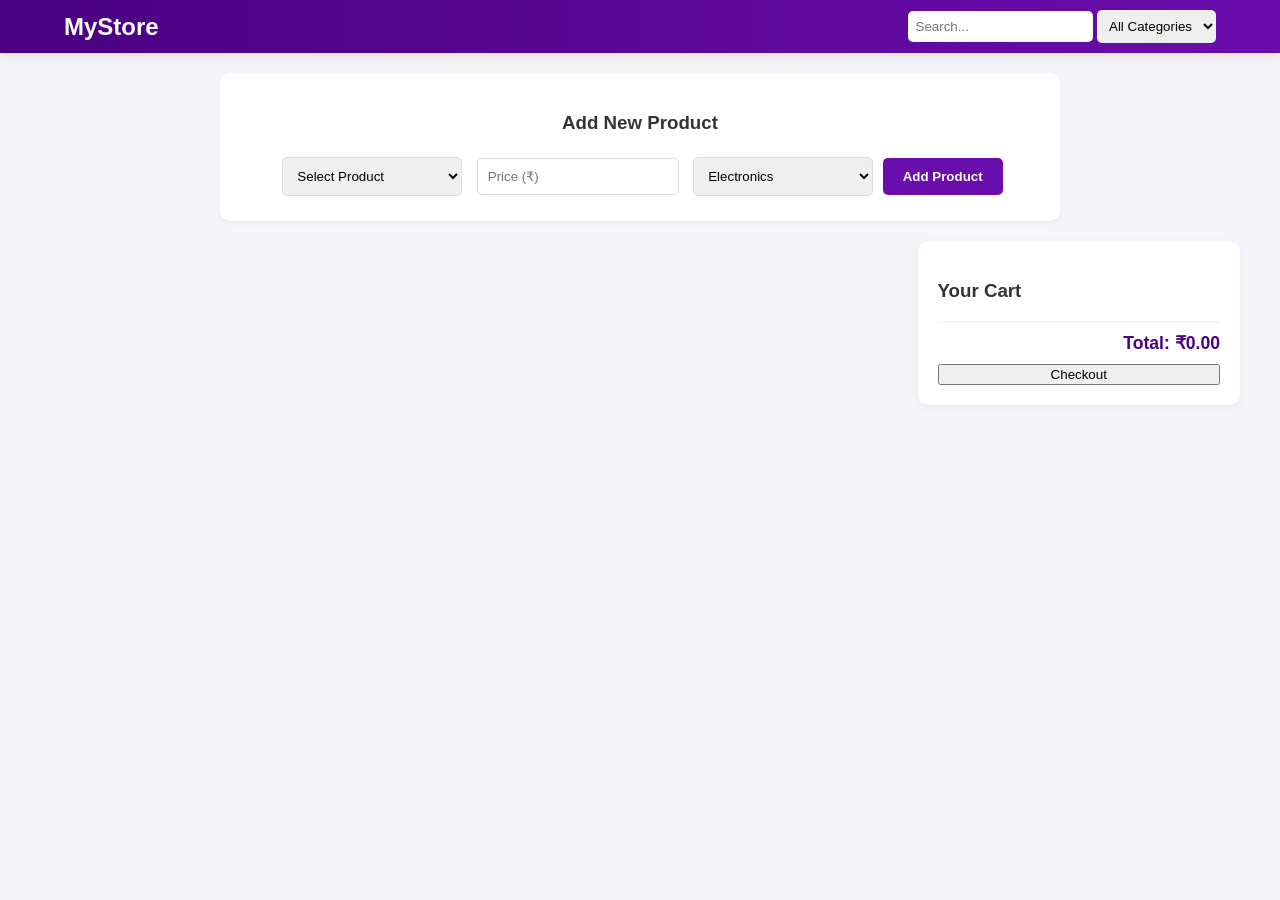
==== src/main/resources/static/index.html @ e2c20302 "Initial commit: Spring Boot + JS Ecommerce Store" ====
<!DOCTYPE html>
<html lang="en">
<head>
    <meta charset="UTF-8">
    <title>HIE STORE | 2026</title>
    <link rel="stylesheet" href="style.css">
</head>
<body>
    <header class="navbar">
        <h2>MyStore</h2>
        <div class="search-controls">
            <input type="text" id="search" placeholder="Search..." onkeyup="searchProducts()">
            <select id="categoryFilter" onchange="filterCategory()">
                <option value="all">All Categories</option>
                <option value="electronics">Electronics</option>
                <option value="clothing">Clothing</option>
            </select>
        </div>
    </header>

    <main class="container">
        <section class="form-container">
            <h3>Add New Product</h3>
            <select id="nameInput">
                <option value="" disabled selected>Select Product</option>
                <option value="Backpack">Backpack</option>
                <option value="OnePlus Buds">OnePlus Buds</option>
                <option value="Iphone">Iphone</option>
                <option value="Android Phone">Android Phone</option>
                <option value="Bodycone">Bodycone</option>
                <option value="Top">Top</option>
            </select>
            <input type="number" id="priceInput" placeholder="Price (₹)">
            <select id="categoryInput">
                <option value="electronics">Electronics</option>
                <option value="clothing">Clothing</option>
            </select>
            <button onclick="addProduct()">Add Product</button>
        </section>

        <div class="main-content">
            <div class="products-section">
                <div id="product-list" class="product-grid"></div>
            </div>
            <aside class="cart-section">
                <h3>Your Cart</h3>
                <ul id="cart"></ul>
                <div id="cart-total"><strong>Total: ₹0.00</strong></div>
                <button onclick="checkout()" style="width:100%; margin-top:10px;">Checkout</button>
            </aside>
        </div>
    </main>
    <script src="script.js"></script>
</body>
</html>
---- src/main/resources/static/style.css ----
/* Global */
body {
  font-family: 'Segoe UI', Tahoma, Geneva, Verdana, sans-serif;
  margin: 0;
  background: #f4f4f9;
  color: #333;
}

/* Navbar Improvements */
.navbar {
  display: flex;
  justify-content: space-between;
  align-items: center;
  background: linear-gradient(90deg, #4b0082, #6a0dad);
  padding: 10px 5%;
  color: white;
  position: sticky;
  top: 0;
  z-index: 1000;
  box-shadow: 0 2px 10px rgba(0,0,0,0.1);
}

.navbar h2 { margin: 0; color: white; }

.search-controls input, .search-controls select {
  padding: 8px;
  border-radius: 5px;
  border: none;
  outline: none;
}

/* Form Container */
.form-container {
  max-width: 800px;
  margin: 20px auto;
  background: white;
  padding: 20px;
  border-radius: 10px;
  box-shadow: 0 2px 5px rgba(0,0,0,0.05);
  text-align: center;
}

.form-container input, .form-container select {
  padding: 10px;
  margin: 5px;
  border-radius: 5px;
  border: 1px solid #ddd;
  width: 180px;
}

.form-container button {
  background: #6a0dad;
  color: white;
  border: none;
  padding: 11px 20px;
  cursor: pointer;
  border-radius: 5px;
  font-weight: bold;
  transition: opacity 0.2s;
}

.form-container button:hover { opacity: 0.9; }

/* Layout for Main Content */
.container {
  width: 95%;
  max-width: 1200px;
  margin: 0 auto;
}

.main-content {
  display: flex;
  gap: 30px;
  margin-top: 20px;
}

.products-section { flex: 3; }

.cart-section { 
  flex: 1; 
  background: #fff; 
  padding: 20px; 
  border-radius: 10px;
  height: fit-content;
  position: sticky;
  top: 80px;
  box-shadow: 0 2px 10px rgba(0,0,0,0.05);
}

/* Product Grid */
.product-grid {
  display: grid;
  grid-template-columns: repeat(auto-fill, minmax(220px, 1fr));
  gap: 20px;
  padding-bottom: 50px;
}

/* Product Card */
.product-card {
  background: white;
  border-radius: 12px;
  padding: 15px;
  text-align: center;
  transition: transform 0.2s, box-shadow 0.2s;
  border: 1px solid #eee;
}

.product-card:hover {
  transform: translateY(-5px);
  box-shadow: 0 8px 20px rgba(0,0,0,0.1);
}

.product-card h3 { margin: 10px 0 5px; font-size: 1.1em; }
.product-card p { color: #666; font-weight: bold; margin-bottom: 15px; }

.card-actions {
  display: flex;
  gap: 10px;
  justify-content: center;
}

.card-actions button {
  padding: 8px 12px;
  border-radius: 5px;
  border: none;
  cursor: pointer;
  font-weight: 600;
}

.card-actions button:first-child { background: #e8f5e9; color: #2e7d32; } /* Cart color */
.card-actions button:last-child { background: #ffebee; color: #c62828; }  /* Delete color */

/* Cart Specifics - Fixed IDs to match JS updateCartUI() */
#cart {
  list-style: none;
  padding: 0;
  margin: 0;
}

#cart li {
  background: #fdfbff;
  margin-bottom: 8px;
  padding: 12px;
  border-bottom: 1px solid #eee;
  display: flex;
  justify-content: space-between;
  font-size: 0.9em;
  border-radius: 5px;
}

#cart-total {
  margin-top: 15px;
  text-align: right;
  font-size: 1.1em;
  color: #4b0082;
  border-top: 2px solid #f4f4f9;
  padding-top: 10px;
}

/* Checkout Button */
.btn-checkout {
  background: #6a0dad;
  color: white;
  border: none;
  padding: 12px;
  width: 100%;
  border-radius: 5px;
  margin-top: 15px;
  cursor: pointer;
  font-weight: bold;
}
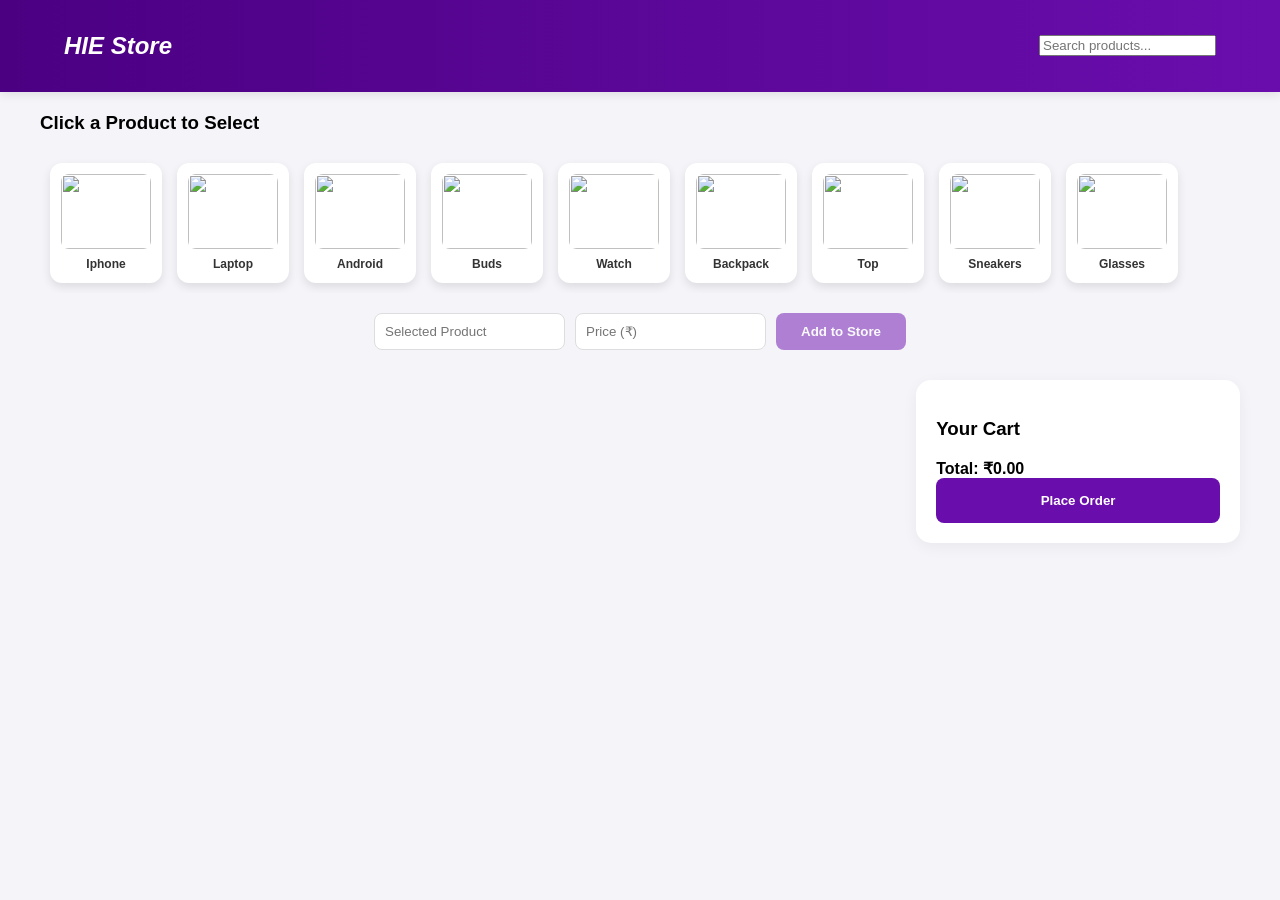
==== commit 0e1aa371: "Finalized front end" ====
--- a/src/main/resources/static/index.html
+++ b/src/main/resources/static/index.html
@@ -2,40 +2,66 @@
 <html lang="en">
 <head>
     <meta charset="UTF-8">
-    <title>HIE STORE | 2026</title>
+    <meta name="viewport" content="width=device-width, initial-scale=1.0">
+    <title>HIE Store | 2026</title>
     <link rel="stylesheet" href="style.css">
 </head>
 <body>
     <header class="navbar">
-        <h2>MyStore</h2>
+        <h2><I>HIE Store</I></h2>
         <div class="search-controls">
-            <input type="text" id="search" placeholder="Search..." onkeyup="searchProducts()">
-            <select id="categoryFilter" onchange="filterCategory()">
-                <option value="all">All Categories</option>
-                <option value="electronics">Electronics</option>
-                <option value="clothing">Clothing</option>
-            </select>
+            <input type="text" id="search" placeholder="Search products..." onkeyup="searchProducts()">
         </div>
     </header>
 
     <main class="container">
         <section class="form-container">
-            <h3>Add New Product</h3>
-            <select id="nameInput">
-                <option value="" disabled selected>Select Product</option>
-                <option value="Backpack">Backpack</option>
-                <option value="OnePlus Buds">OnePlus Buds</option>
-                <option value="Iphone">Iphone</option>
-                <option value="Android Phone">Android Phone</option>
-                <option value="Bodycone">Bodycone</option>
-                <option value="Top">Top</option>
-            </select>
-            <input type="number" id="priceInput" placeholder="Price (₹)">
-            <select id="categoryInput">
-                <option value="electronics">Electronics</option>
-                <option value="clothing">Clothing</option>
-            </select>
-            <button onclick="addProduct()">Add Product</button>
+            <h3>Click a Product to Select</h3>
+            <div class="selection-gallery">
+                <div class="selectable-item" onclick="selectTemplate('Iphone')">
+                    <div class="img-wrapper"><img src="https://images.unsplash.com/photo-1510557880182-3d4d3cba35a5?w=150"></div>
+                    <span>Iphone</span>
+                </div>
+                <div class="selectable-item" onclick="selectTemplate('Laptop')">
+                    <div class="img-wrapper"><img src="https://images.unsplash.com/photo-1496181133206-80ce9b88a853?w=150"></div>
+                    <span>Laptop</span>
+                </div>
+                <div class="selectable-item" onclick="selectTemplate('Android Phone')">
+                    <div class="img-wrapper"><img src="https://images.unsplash.com/photo-1511707171634-5f897ff02aa9?w=150"></div>
+                    <span>Android</span>
+                </div>
+                <div class="selectable-item" onclick="selectTemplate('OnePlus Buds')">
+                    <div class="img-wrapper"><img src="https://images.unsplash.com/photo-1590658268037-6bf12165a8df?w=150"></div>
+                    <span>Buds</span>
+                </div>
+                <div class="selectable-item" onclick="selectTemplate('Smart Watch')">
+                    <div class="img-wrapper"><img src="https://img.icons8.com/color/96/apple-watch-apps.png"></div>
+                    <span>Watch</span>
+                </div>
+                <div class="selectable-item" onclick="selectTemplate('Backpack')">
+                    <div class="img-wrapper"><img src="https://images.unsplash.com/photo-1553062407-98eeb64c6a62?w=150"></div>
+                    <span>Backpack</span>
+                </div>
+                <div class="selectable-item" onclick="selectTemplate('Top')">
+                    <div class="img-wrapper"><img src="https://images.unsplash.com/photo-1503342217505-b0a15ec3261c?w=150"></div>
+                    <span>Top</span>
+                </div>
+                <div class="selectable-item" onclick="selectTemplate('Sneakers')">
+                    <div class="img-wrapper"><img src="https://images.unsplash.com/photo-1542291026-7eec264c27ff?w=150"></div>
+                    <span>Sneakers</span>
+                </div>
+                <div class="selectable-item" onclick="selectTemplate('Sunglasses')">
+                    <div class="img-wrapper"><img src="https://images.unsplash.com/photo-1572635196237-14b3f281503f?w=150"></div>
+                    <span>Glasses</span>
+                </div>
+            </div>
+
+            <div class="add-bar">
+                <input type="text" id="nameInput" readonly placeholder="Selected Product">
+                <input type="number" id="priceInput" placeholder="Price (₹)">
+                <input type="hidden" id="categoryInput">
+                <button id="addBtn" onclick="addProduct()" disabled>Add to Store</button>
+            </div>
         </section>
 
         <div class="main-content">
@@ -46,7 +72,7 @@
                 <h3>Your Cart</h3>
                 <ul id="cart"></ul>
                 <div id="cart-total"><strong>Total: ₹0.00</strong></div>
-                <button onclick="checkout()" style="width:100%; margin-top:10px;">Checkout</button>
+                <button class="btn-checkout" onclick="checkout()">Place Order</button>
             </aside>
         </div>
     </main>
--- a/src/main/resources/static/style.css
+++ b/src/main/resources/static/style.css
@@ -1,172 +1,40 @@
-/* Global */
-body {
-  font-family: 'Segoe UI', Tahoma, Geneva, Verdana, sans-serif;
-  margin: 0;
-  background: #f4f4f9;
-  color: #333;
-}
+body { font-family: 'Segoe UI', sans-serif; background: #f4f4f9; margin: 0; }
+.navbar { background: linear-gradient(90deg, #4b0082, #6a0dad); color: white; display: flex; justify-content: space-between; padding: 12px 5%; align-items: center; position: sticky; top: 0; z-index: 100; box-shadow: 0 2px 10px rgba(0,0,0,0.1); }
+.container { max-width: 1200px; margin: 20px auto; padding: 0 20px; }
 
-/* Navbar Improvements */
-.navbar {
-  display: flex;
-  justify-content: space-between;
-  align-items: center;
-  background: linear-gradient(90deg, #4b0082, #6a0dad);
-  padding: 10px 5%;
-  color: white;
-  position: sticky;
-  top: 0;
-  z-index: 1000;
-  box-shadow: 0 2px 10px rgba(0,0,0,0.1);
-}
+/* SELECTION GALLERY */
+.selection-gallery { display: flex; gap: 15px; overflow-x: auto; padding: 10px; margin-bottom: 20px; scrollbar-width: thin; }
+.selection-gallery::-webkit-scrollbar { height: 6px; }
+.selection-gallery::-webkit-scrollbar-thumb { background: #6a0dad; border-radius: 10px; }
 
-.navbar h2 { margin: 0; color: white; }
+.selectable-item { background: white; padding: 8px; border-radius: 12px; cursor: pointer; border: 3px solid transparent; min-width: 90px; box-shadow: 0 4px 10px rgba(0,0,0,0.1); transition: 0.3s; text-align: center; }
+.img-wrapper { width: 100%; height: 75px; overflow: hidden; border-radius: 8px; margin-bottom: 5px; }
+.img-wrapper img { width: 100%; height: 100%; object-fit: cover; }
+.selectable-item.active { border-color: #6a0dad; background: #f0e6ff; }
+.selectable-item span { font-size: 0.75rem; font-weight: bold; color: #333; }
 
-.search-controls input, .search-controls select {
-  padding: 8px;
-  border-radius: 5px;
-  border: none;
-  outline: none;
-}
+.add-bar { display: flex; justify-content: center; gap: 10px; }
+.add-bar input { padding: 10px; border-radius: 8px; border: 1px solid #ddd; outline: none; }
+#addBtn { background: #6a0dad; color: white; border: none; padding: 10px 25px; border-radius: 8px; font-weight: bold; cursor: pointer; opacity: 0.5; transition: 0.3s; }
+#addBtn:disabled { cursor: not-allowed; }
 
-/* Form Container */
-.form-container {
-  max-width: 800px;
-  margin: 20px auto;
-  background: white;
-  padding: 20px;
-  border-radius: 10px;
-  box-shadow: 0 2px 5px rgba(0,0,0,0.05);
-  text-align: center;
-}
+/* MAIN STORE GRID */
+.main-content { display: flex; gap: 25px; margin-top: 30px; }
+.products-section { flex: 3; }
+.product-grid { display: grid; grid-template-columns: repeat(auto-fill, minmax(200px, 1fr)); gap: 20px; }
+.product-card { background: white; border-radius: 12px; overflow: hidden; border: 1px solid #eee; text-align: center; transition: 0.3s; }
+.product-card:hover { transform: translateY(-5px); box-shadow: 0 8px 20px rgba(0,0,0,0.1); }
+.product-card img { width: 100%; height: 140px; object-fit: cover; }
+.product-info { padding: 12px; }
 
-.form-container input, .form-container select {
-  padding: 10px;
-  margin: 5px;
-  border-radius: 5px;
-  border: 1px solid #ddd;
-  width: 180px;
-}
+.card-actions { display: flex; gap: 8px; justify-content: center; margin-top: 10px; }
+.card-actions button { padding: 8px 12px; border-radius: 6px; border: none; cursor: pointer; font-weight: bold; transition: 0.2s; }
+.cart-btn { background: #e8f5e9; color: #2e7d32; }
+.del-btn { background: #ffebee; color: #c62828; }
 
-.form-container button {
-  background: #6a0dad;
-  color: white;
-  border: none;
-  padding: 11px 20px;
-  cursor: pointer;
-  border-radius: 5px;
-  font-weight: bold;
-  transition: opacity 0.2s;
-}
-
-.form-container button:hover { opacity: 0.9; }
-
-/* Layout for Main Content */
-.container {
-  width: 95%;
-  max-width: 1200px;
-  margin: 0 auto;
-}
-
-.main-content {
-  display: flex;
-  gap: 30px;
-  margin-top: 20px;
-}
-
-.products-section { flex: 3; }
-
-.cart-section { 
-  flex: 1; 
-  background: #fff; 
-  padding: 20px; 
-  border-radius: 10px;
-  height: fit-content;
-  position: sticky;
-  top: 80px;
-  box-shadow: 0 2px 10px rgba(0,0,0,0.05);
-}
-
-/* Product Grid */
-.product-grid {
-  display: grid;
-  grid-template-columns: repeat(auto-fill, minmax(220px, 1fr));
-  gap: 20px;
-  padding-bottom: 50px;
-}
-
-/* Product Card */
-.product-card {
-  background: white;
-  border-radius: 12px;
-  padding: 15px;
-  text-align: center;
-  transition: transform 0.2s, box-shadow 0.2s;
-  border: 1px solid #eee;
-}
-
-.product-card:hover {
-  transform: translateY(-5px);
-  box-shadow: 0 8px 20px rgba(0,0,0,0.1);
-}
-
-.product-card h3 { margin: 10px 0 5px; font-size: 1.1em; }
-.product-card p { color: #666; font-weight: bold; margin-bottom: 15px; }
-
-.card-actions {
-  display: flex;
-  gap: 10px;
-  justify-content: center;
-}
-
-.card-actions button {
-  padding: 8px 12px;
-  border-radius: 5px;
-  border: none;
-  cursor: pointer;
-  font-weight: 600;
-}
-
-.card-actions button:first-child { background: #e8f5e9; color: #2e7d32; } /* Cart color */
-.card-actions button:last-child { background: #ffebee; color: #c62828; }  /* Delete color */
-
-/* Cart Specifics - Fixed IDs to match JS updateCartUI() */
-#cart {
-  list-style: none;
-  padding: 0;
-  margin: 0;
-}
-
-#cart li {
-  background: #fdfbff;
-  margin-bottom: 8px;
-  padding: 12px;
-  border-bottom: 1px solid #eee;
-  display: flex;
-  justify-content: space-between;
-  font-size: 0.9em;
-  border-radius: 5px;
-}
-
-#cart-total {
-  margin-top: 15px;
-  text-align: right;
-  font-size: 1.1em;
-  color: #4b0082;
-  border-top: 2px solid #f4f4f9;
-  padding-top: 10px;
-}
-
-/* Checkout Button */
-.btn-checkout {
-  background: #6a0dad;
-  color: white;
-  border: none;
-  padding: 12px;
-  width: 100%;
-  border-radius: 5px;
-  margin-top: 15px;
-  cursor: pointer;
-  font-weight: bold;
-}
-
+/* CART SIDEBAR */
+.cart-section { flex: 1; background: white; padding: 20px; border-radius: 15px; height: fit-content; position: sticky; top: 80px; box-shadow: 0 4px 15px rgba(0,0,0,0.05); }
+#cart { list-style: none; padding: 0; margin-bottom: 15px; }
+#cart li { display: flex; justify-content: space-between; padding: 8px 0; border-bottom: 1px solid #f4f4f9; font-size: 0.9rem; }
+.btn-checkout { background: #6a0dad; color: white; border: none; padding: 15px; width: 100%; border-radius: 8px; font-weight: bold; cursor: pointer; transition: 0.3s; }
+.btn-checkout:hover { background: #4b0082; }
